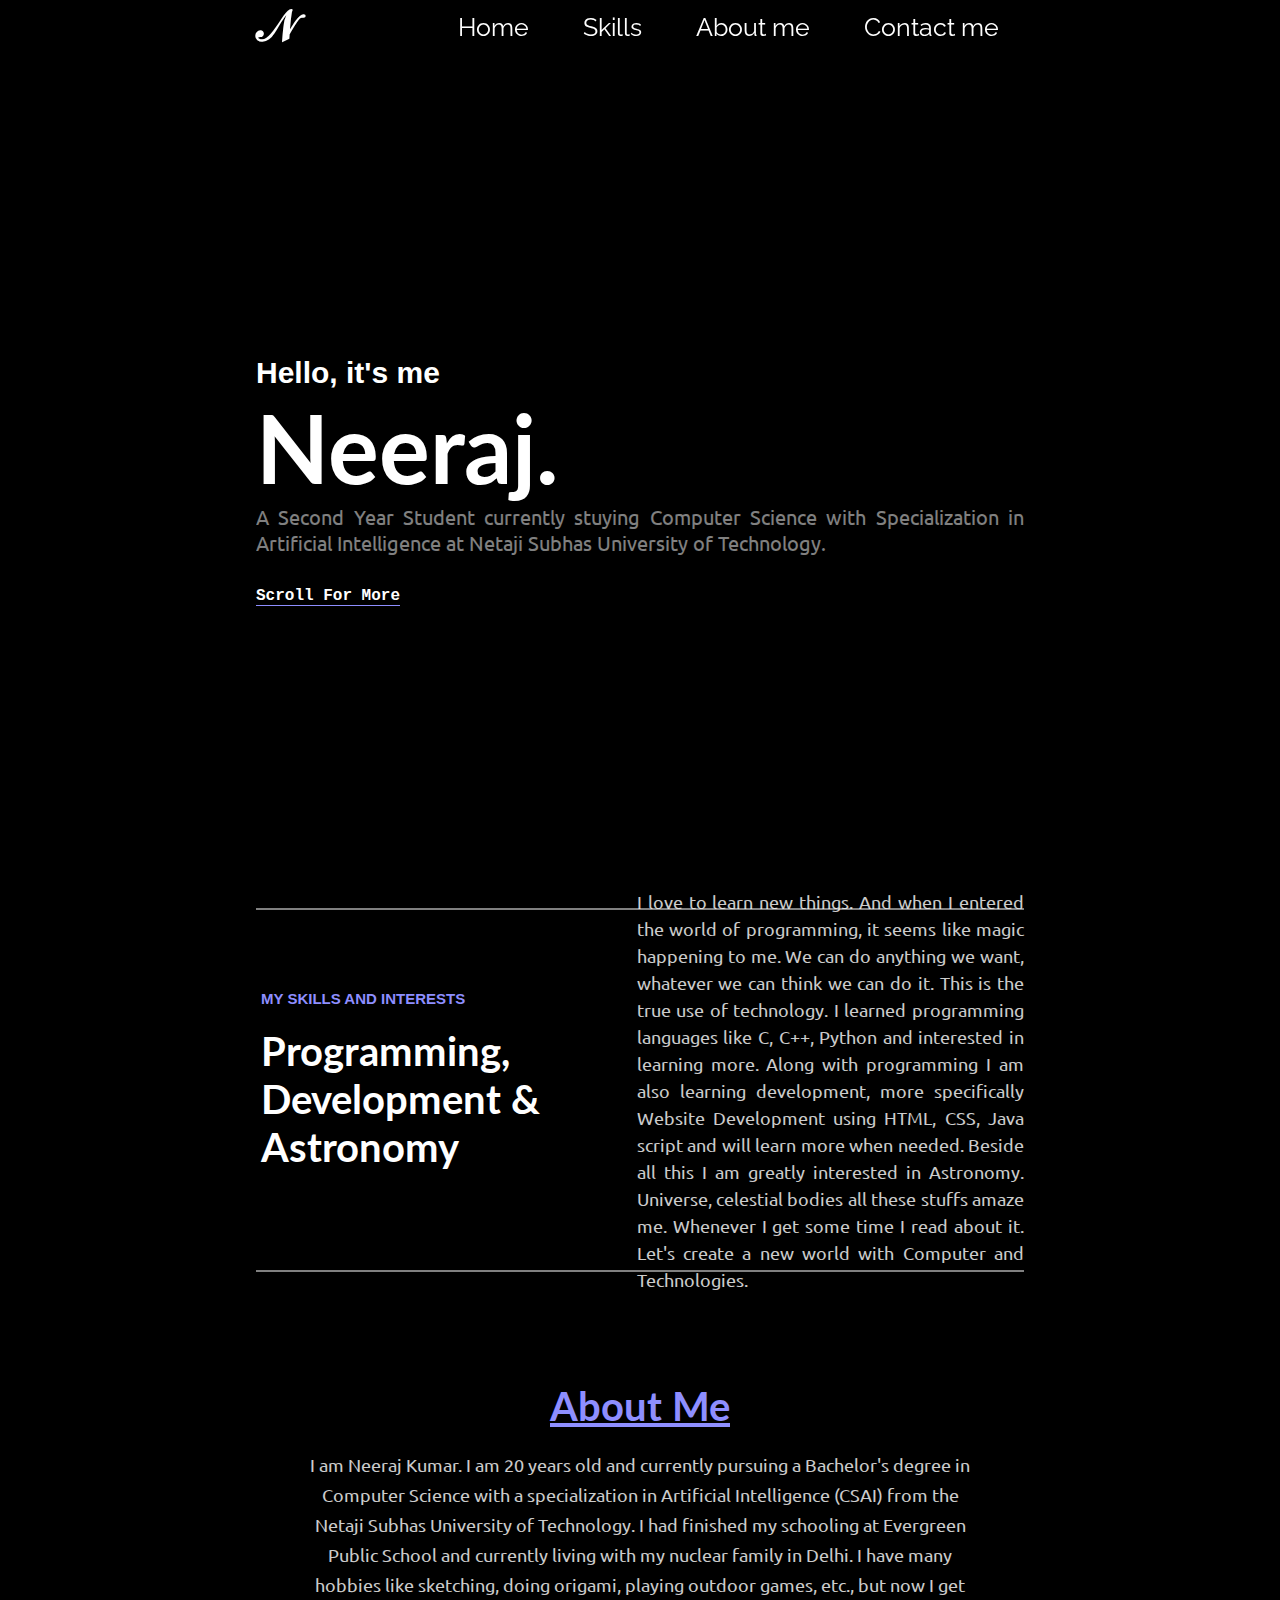
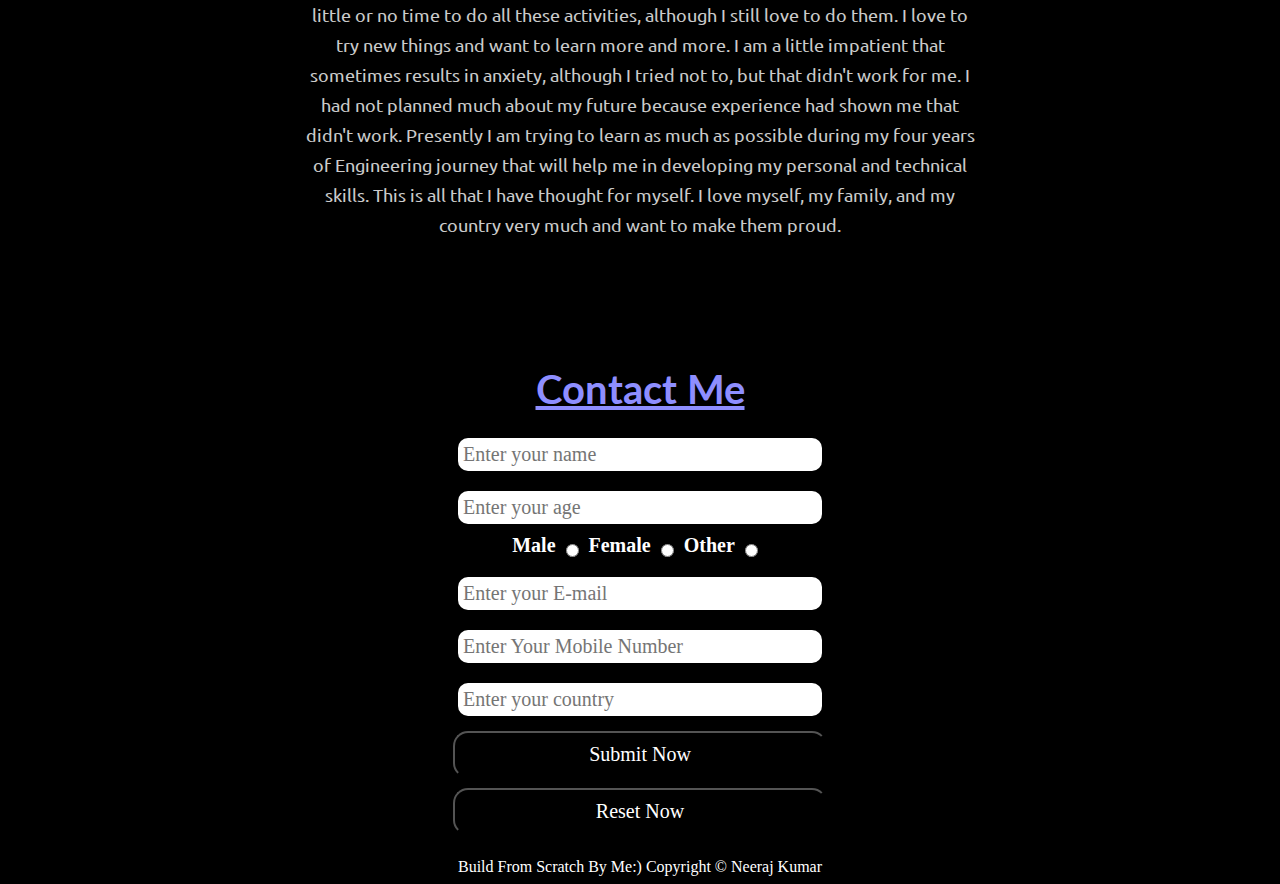
==== Personal Portfolio/index.html @ 367c5ee7 "Created a personal portfolio" ====
<!DOCTYPE html>
<html lang="en">

<head>
    <meta charset="UTF-8">
    <meta http-equiv="X-UA-Compatible" content="IE=edge">
    <meta name="viewport" content="width=device-width, initial-scale=1.0">
    <title>Neeraj Kumar's Portfolio</title>
    <link rel="stylesheet" href="style.css">
</head>

<body>
    <header>
        <nav>
            <div class="bar">
                <div class="left">
                    <a href="#"><span>&Nscr;</span></a>
                </div>
                <div class="navbar">
                    <ul>
                        <li><a href="#">Home</a></li>
                        <li><a href="#sec1">Skills</a></li>
                        <li><a href="#sec2">About me</a></li>
                        <li><a href="#sec3">Contact me</a></li>
                    </ul>
                </div>
            </div>
        </nav>
    </header>

    <section>
        <div class="mainsection">
            <h1 id="greet">Hello, it's me</h1>
            <h1 id="name">Neeraj.</h1>
            <p>A Second Year Student currently stuying Computer Science with Specialization in Artificial Intelligence
                at Netaji
                Subhas University of Technology.</p>
            <span><a href="#sec1">Scroll For More</a></span>
        </div>
    </section>

    <section id="sec1">
        <div class="skill">
            <div class="skillheads">
                <span>MY SKILLS AND INTERESTS</span>
                <h2>Programming, Development & Astronomy</h2>
            </div>
            <p>I love to learn new things. And when I entered the world of programming, it seems like magic happening to
                me. We can do anything we want, whatever we can think we can do it. This is the true use of technology.
                I learned programming languages like C, C++, Python and interested in learning more. Along with
                programming I am also learning development, more specifically Website Development using HTML, CSS, Java
                script and will learn more when needed. Beside all this I am greatly interested in Astronomy. Universe,
                celestial bodies all these stuffs amaze me. Whenever I get some time I read about it. Let's create a new
                world with Computer and Technologies.</p>
        </div>
    </section>

    <section id="sec2">
        <div class="aboutme">
            <h1>About Me</h1>
            <p>I am Neeraj Kumar. I am 20 years old and currently pursuing a Bachelor's degree in Computer Science with
                a specialization in Artificial Intelligence (CSAI) from the Netaji Subhas University of Technology. I
                had finished my schooling at Evergreen Public School and currently living with my nuclear family in
                Delhi. I have many hobbies like sketching, doing origami, playing outdoor games, etc., but now I get
                little or no time to do all these activities, although I still love to do them. I love to try new things
                and want to learn more and more. I am a little impatient that sometimes results in anxiety, although I
                tried not to, but that didn't work for me. I had not planned much about my future because experience had
                shown me that didn't work. Presently I am trying to learn as much as possible during my four years of
                Engineering journey that will help me in developing my personal and technical skills. This is all that I
                have thought for myself. I love myself, my family, and my country very much and want to make them proud.
            </p>
        </div>
    </section>

    <section id="sec3">
        <div class="contactme">
            <h1>Contact Me</h1>
            <form action="#">
                <input type="text" name="yname" id="yname" placeholder="Enter your name">
                <input type="number" name="age" id="age" placeholder="Enter your age">
                <div class="gndr">
                    <label for="male">Male</label>
                    <input type="radio" name="gndr" id="male">
                    <label for="female">Female</label>
                    <input type="radio" name="gndr" id="female">
                    <label for="other">Other</label>
                    <input type="radio" name="gndr" id="other">
                </div>
                <input type="email" name="email" id="email" placeholder="Enter your E-mail">
                <input type="number" name="number" id="number" placeholder="Enter Your Mobile Number">
                <input type="text" name="country" id="country" placeholder="Enter your country">
                <button type="submit" class="btn">Submit Now</button>
                <button type="reset" class="btn">Reset Now</button>
            </form>
        </div>
    </section>
    <footer><span>Build From Scratch By Me:) Copyright &copy; Neeraj Kumar</span></footer>
</body>

</html>
---- Personal Portfolio/style.css ----
/* Fonts */

@import url('https://fonts.googleapis.com/css2?family=Ubuntu:wght@300&display=swap');
@import url('https://fonts.googleapis.com/css2?family=Lato:wght@900&display=swap');
@import url('https://fonts.googleapis.com/css2?family=Raleway:wght@700&display=swap');
* {
    margin: 0px;
    padding: 0px;
    text-decoration: none;
    list-style: none;
    scroll-behavior: smooth;
}

body {
    background-color: black;
}

/* Navigation Bar */

header {
    position: sticky;
    top: 0px;
    left: 0px;
    z-index: 1;
}

.bar {
    display: flex;
    flex-direction: row;
    align-items: center;
    justify-content: space-between;
    background-color: rgba(0, 0, 0, 0.8);
    width: 60vw;
    margin: auto;
}

nav .left {
    display: flex;
    align-items: center;
    justify-content: center;
}

nav .left span {
    font-size: 45px;
    font-weight: bold;
    color: white;
}

nav .left span:hover {
    text-shadow: 0px 0px 7px white;
    transition-duration: 0.3s;
}

nav .navbar {
    display: flex;
    flex-direction: row;
    justify-content: space-between;
}

nav .navbar ul li {
    display: inline-block;
    margin: 0px 25px;
}

nav .navbar ul li a {
    font-size: 25px;
    font-family: 'Raleway', sans-serif;
    color: white;
}

nav .navbar ul li a:hover, nav .navbar ul li a:active {
    text-decoration: underline;
    text-decoration-thickness: 3px;
}

/* Main Section */

.mainsection {
    margin: auto;
    display: flex;
    flex-direction: column;
    justify-content: center;
    width: 60vw;
    height: 95vh;
}

.mainsection h1 {
    text-align: left;
    color: white;
}

.mainsection p {
    text-align: justify;
    font-size: 20px;
    font-family: 'Ubuntu', sans-serif;
    opacity: 0.5;
}

.mainsection span {
    margin-top: 30px;
}

.mainsection a {
    border-bottom: 1px solid rgb(142, 142, 255);
    font-weight: bold;
    font-family: 'Courier New', Courier, monospace;
    color: white;
}

.mainsection a:hover {
    padding-left: 10px;
    transition-duration: 0.5s;
}

#greet {
    font-size: 30px;
    font-family: Arial, Helvetica, sans-serif;
}

#name {
    font-size: 95px;
    font-family: 'Lato', sans-serif;
}

.mainsection p {
    color: white;
}

/* Skill */

.skill {
    border-top: 2px solid rgba(255, 255, 255, 0.5);
    border-bottom: 2px solid rgba(255, 255, 255, 0.5);
    display: flex;
    flex-direction: row;
    height: 40vh;
    width: 60vw;
    margin: auto;
    color: white;
    align-items: center;
    justify-content: space-evenly;
}

.skill .skillheads {
    display: flex;
    flex-direction: column;
}

.skill .skillheads span {
    font-family: Arial, Helvetica, sans-serif;
    font-size: 15px;
    margin: 0px 5px;
    font-weight: bold;
    color: rgb(142, 142, 255);
}

.skill .skillheads h2 {
    margin: 20px 5px;
    font-size: 40px;
    font-family: 'Lato', sans-serif;
}

.skill p {
    font-size: 18px;
    font-family: 'Ubuntu', sans-serif;
    text-align: justify;
    width: 60vw;
    line-height: 27px;
    opacity: 0.8;
}

/* About Me */

.aboutme {
    display: flex;
    flex-direction: column;
    align-items: center;
    margin: 100px 0px;
}

.aboutme h1 {
    text-align: center;
    font-size: 40px;
    font-family: 'Lato', sans-serif;
    margin: 10px;
    color: rgb(142, 142, 255);
    text-decoration: underline;
}

.aboutme p {
    text-align: center;
    margin: 10px 300px;
    font-size: 18px;
    font-family: 'Ubuntu', sans-serif;
    line-height: 30px;
    color: white;
    opacity: 0.8;
}

/* Contact Me */

.contactme {
    display: flex;
    flex-direction: column;
    background-image: url('https://img.freepik.com/free-photo/contact-us-business-icon-computer-keyboard-with-globe_117856-2468.jpg?size=626&ext=jpg');
    background-position: center;
    background-repeat: no-repeat;
    background-size: cover;
    margin: 5px 0px;
    padding: 5px;
}

.contactme h1 {
    text-align: center;
    font-size: 40px;
    font-family: 'Lato', sans-serif;
    margin: 10px;
    color: rgb(142, 142, 255);
    text-decoration: underline;
}

.contactme form {
    display: flex;
    flex-direction: column;
    width: 30vw;
    margin: 5px auto;
}

.contactme form input {
    border: none;
    display: inline-block;
    font-size: 20px;
    font-family: cursive;
    border-radius: 10px;
    margin: 10px;
    padding: 5px;
}

.contactme form input:hover {
    background-color: ghostwhite;
}

.contactme form input:active {
    background-color: whitesmoke;
}

.contactme form .gndr {
    font-size: 20px;
    font-family: cursive;
    display: flex;
    justify-content: center;
    color: white;
    font-weight: bold;
}

.btn {
    font-size: 20px;
    padding: 10px;
    margin: 5px;
    font-family: cursive;
    border-radius: 15px;
    cursor: pointer;
    background-color: black;
    color: white;
}

.btn:hover, .btn:active {
    background-color: rgb(30, 30, 30);
}

/* Footer */

footer {
    display: flex;
    justify-content: center;
    margin: 5px 0px;
}

footer span {
    color: white;
    margin: 3px 0px;
}
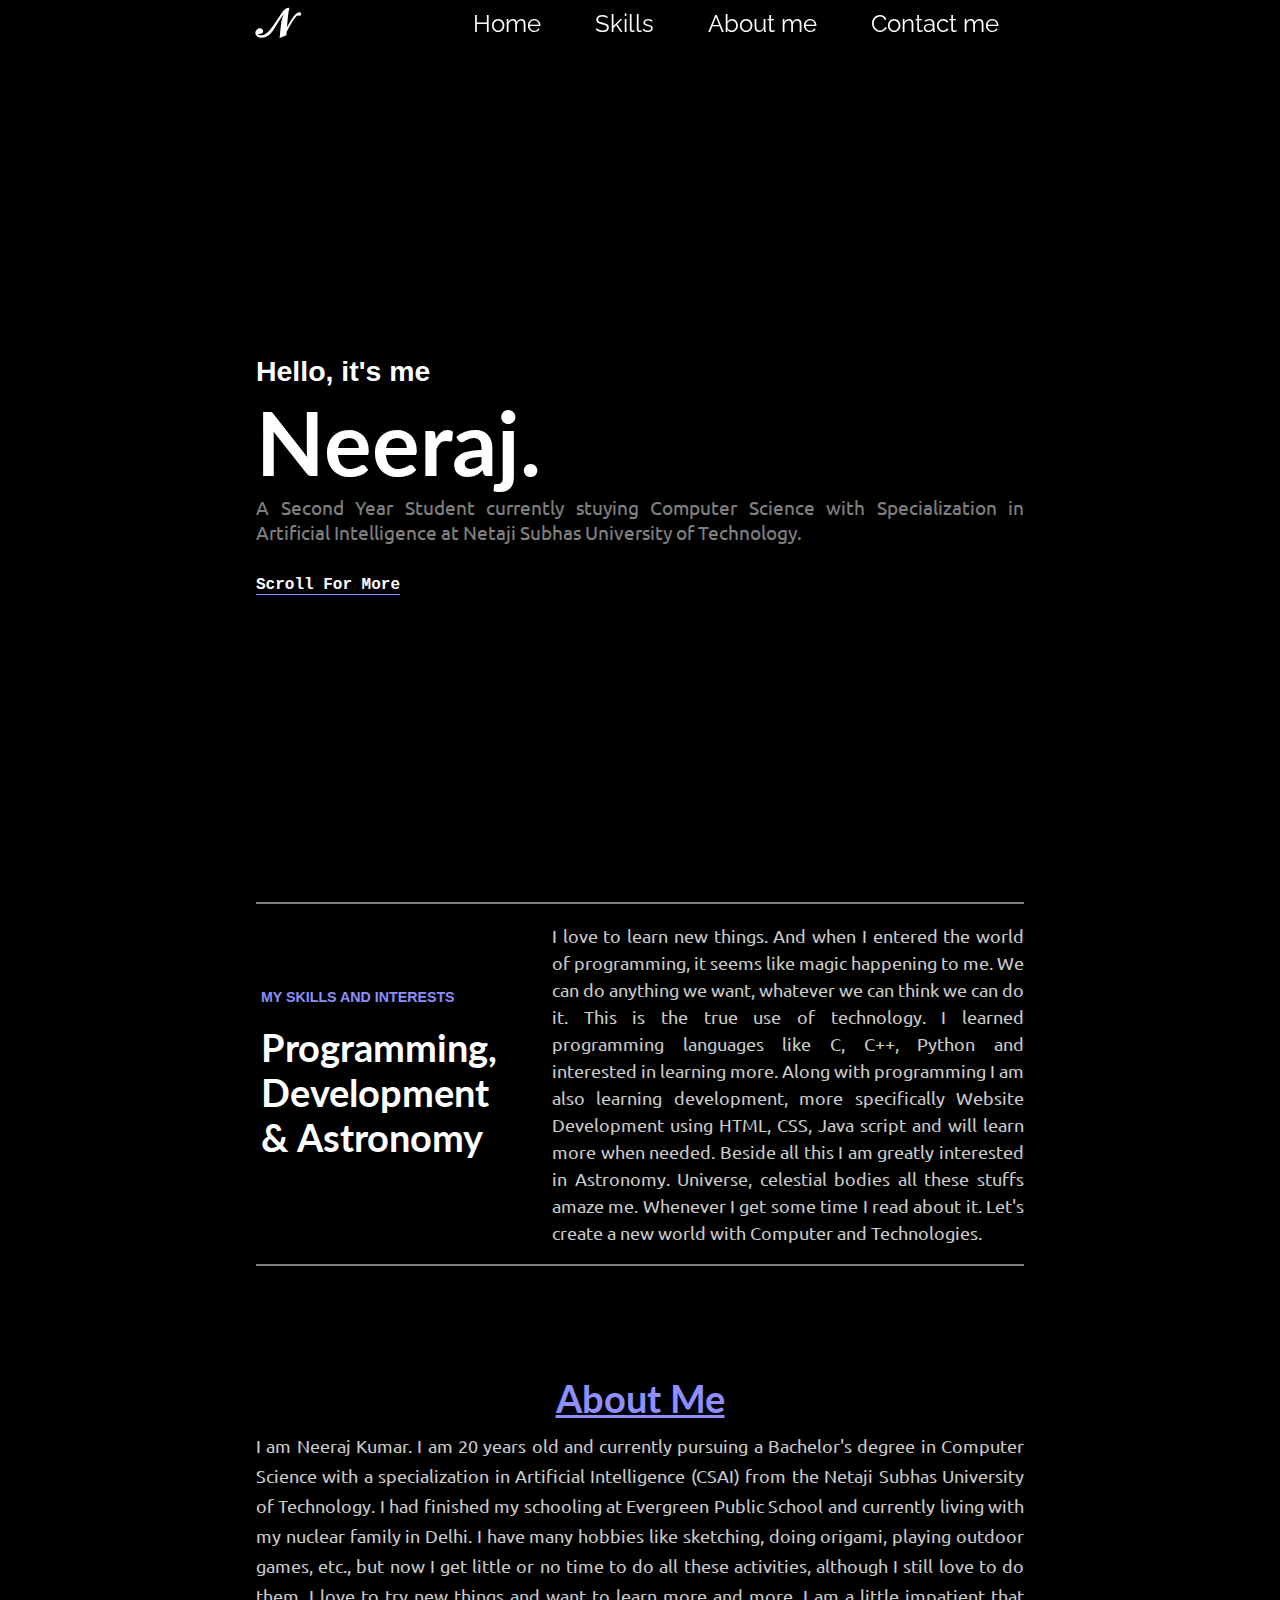
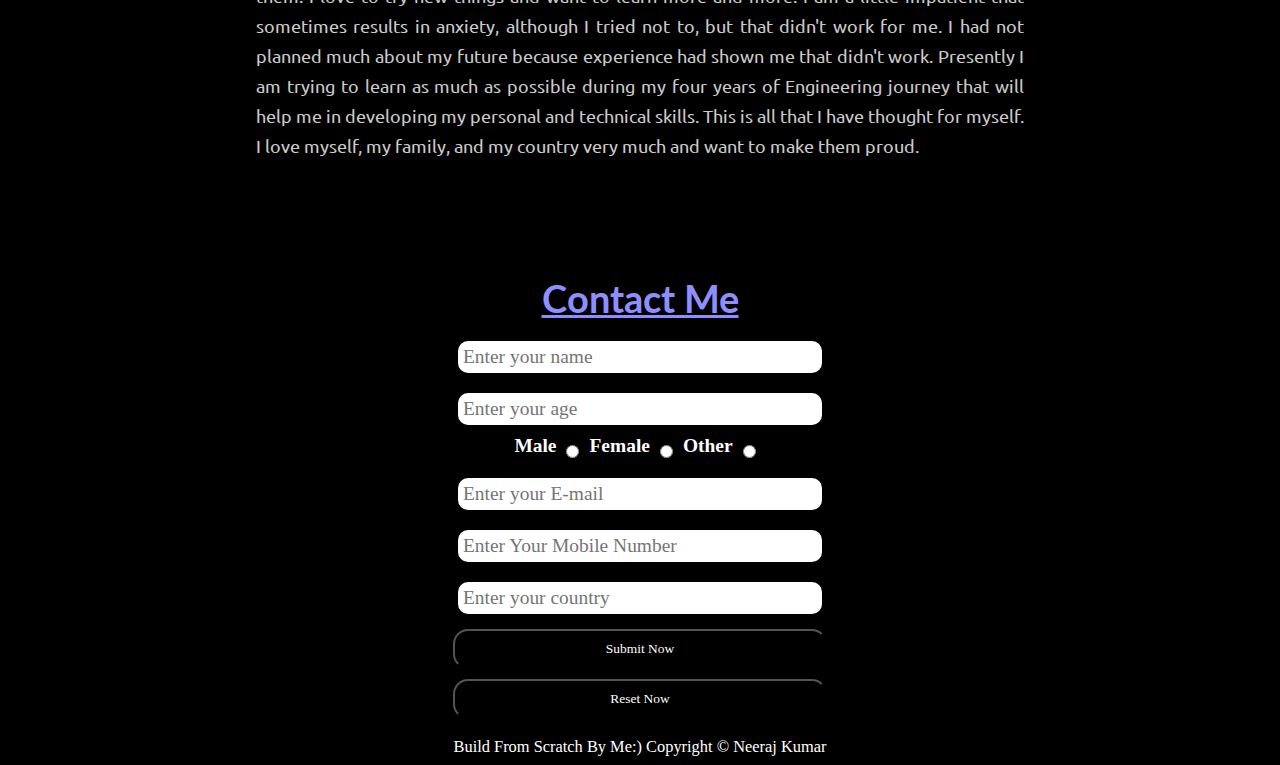
==== commit baac269f: "Made my portfolio responsive" ====
--- a/Personal Portfolio/index.html
+++ b/Personal Portfolio/index.html
@@ -7,6 +7,7 @@
     <meta name="viewport" content="width=device-width, initial-scale=1.0">
     <title>Neeraj Kumar's Portfolio</title>
     <link rel="stylesheet" href="style.css">
+    <link rel="stylesheet" media="screen and (max-width: 1110px)" href="responsive.css">
 </head>
 
 <body>
--- a/Personal Portfolio/style.css
+++ b/Personal Portfolio/style.css
@@ -30,7 +30,7 @@
     align-items: center;
     justify-content: space-between;
     background-color: rgba(0, 0, 0, 0.8);
-    width: 60vw;
+    max-width: 60vw;
     margin: auto;
 }
 
@@ -41,7 +41,7 @@
 }
 
 nav .left span {
-    font-size: 45px;
+    font-size: calc(20px + 1.63vw);
     font-weight: bold;
     color: white;
 }
@@ -63,7 +63,7 @@
 }
 
 nav .navbar ul li a {
-    font-size: 25px;
+    font-size: calc(16px + 0.6vw);
     font-family: 'Raleway', sans-serif;
     color: white;
 }
@@ -80,8 +80,12 @@
     display: flex;
     flex-direction: column;
     justify-content: center;
-    width: 60vw;
-    height: 95vh;
+    max-width: 60vw;
+    min-height: 95vh;
+}
+
+.mainsection span {
+    margin-top: 30px;
 }
 
 .mainsection h1 {
@@ -91,13 +95,9 @@
 
 .mainsection p {
     text-align: justify;
-    font-size: 20px;
+    font-size: calc(16px + 0.27vw);
     font-family: 'Ubuntu', sans-serif;
     opacity: 0.5;
-}
-
-.mainsection span {
-    margin-top: 30px;
 }
 
 .mainsection a {
@@ -113,12 +113,12 @@
 }
 
 #greet {
-    font-size: 30px;
+    font-size: calc(20px + 0.66vw);
     font-family: Arial, Helvetica, sans-serif;
 }
 
 #name {
-    font-size: 95px;
+    font-size: calc(60px + 2.28vw);
     font-family: 'Lato', sans-serif;
 }
 
@@ -133,8 +133,8 @@
     border-bottom: 2px solid rgba(255, 255, 255, 0.5);
     display: flex;
     flex-direction: row;
-    height: 40vh;
-    width: 60vw;
+    min-height: 40vh;
+    max-width: 60vw;
     margin: auto;
     color: white;
     align-items: center;
@@ -148,7 +148,7 @@
 
 .skill .skillheads span {
     font-family: Arial, Helvetica, sans-serif;
-    font-size: 15px;
+    font-size: calc(10px + 0.33vw);
     margin: 0px 5px;
     font-weight: bold;
     color: rgb(142, 142, 255);
@@ -156,15 +156,16 @@
 
 .skill .skillheads h2 {
     margin: 20px 5px;
-    font-size: 40px;
+    font-size: calc(25px + 1vw);
     font-family: 'Lato', sans-serif;
 }
 
 .skill p {
-    font-size: 18px;
+    font-size: calc(15px + 0.2vw);
     font-family: 'Ubuntu', sans-serif;
     text-align: justify;
-    width: 60vw;
+    max-width: 60vw;
+    margin-left: 50px;
     line-height: 27px;
     opacity: 0.8;
 }
@@ -180,7 +181,7 @@
 
 .aboutme h1 {
     text-align: center;
-    font-size: 40px;
+    font-size: calc(25px + 1vw);
     font-family: 'Lato', sans-serif;
     margin: 10px;
     color: rgb(142, 142, 255);
@@ -188,9 +189,9 @@
 }
 
 .aboutme p {
-    text-align: center;
-    margin: 10px 300px;
-    font-size: 18px;
+    text-align: justify;
+    max-width: 60vw;
+    font-size: calc(15px + 0.2vw);
     font-family: 'Ubuntu', sans-serif;
     line-height: 30px;
     color: white;
@@ -206,13 +207,14 @@
     background-position: center;
     background-repeat: no-repeat;
     background-size: cover;
+    align-items: center;
     margin: 5px 0px;
     padding: 5px;
 }
 
 .contactme h1 {
     text-align: center;
-    font-size: 40px;
+    font-size: calc(25px + 1vw);
     font-family: 'Lato', sans-serif;
     margin: 10px;
     color: rgb(142, 142, 255);
@@ -222,14 +224,13 @@
 .contactme form {
     display: flex;
     flex-direction: column;
-    width: 30vw;
-    margin: 5px auto;
+    min-width: 30vw;
 }
 
 .contactme form input {
     border: none;
     display: inline-block;
-    font-size: 20px;
+    font-size: calc(16px + 0.27vw);
     font-family: cursive;
     border-radius: 10px;
     margin: 10px;
@@ -245,7 +246,7 @@
 }
 
 .contactme form .gndr {
-    font-size: 20px;
+    font-size: calc(16px + 0.27vw);
     font-family: cursive;
     display: flex;
     justify-content: center;
@@ -254,7 +255,7 @@
 }
 
 .btn {
-    font-size: 20px;
+    font-size: calc(10px + 0.27vw);
     padding: 10px;
     margin: 5px;
     font-family: cursive;
@@ -279,4 +280,5 @@
 footer span {
     color: white;
     margin: 3px 0px;
+    font-size: calc(10px + 0.5vw);
 }--- a/Personal Portfolio/responsive.css
+++ b/Personal Portfolio/responsive.css
@@ -0,0 +1,63 @@
+.mainsection {
+    max-width: 80vw;
+}
+
+.bar {
+    flex-direction: column;
+    max-width: 80vw;
+}
+
+nav .navbar {
+    justify-content: space-around;
+    margin-top: 5px;
+    flex-wrap: wrap;
+}
+
+.skill {
+    flex-direction: column;
+    max-width: 80vw;
+}
+
+.skill p {
+    margin: 5px auto;
+    max-width: 80vw;
+}
+
+.skill .skillheads {
+    align-items: center;
+    text-align: center;
+}
+
+.skill .skillheads span {
+    margin-top: 7px;
+}
+
+.aboutme p {
+    max-width: 80vw;
+    line-height: 27px;
+}
+
+.contactme form {
+    min-width: 50vw;
+}
+
+@media (max-width:755px) {
+    .mainsection {
+        max-width: 90vw;
+    }
+    .bar {
+        max-width: 90vw;
+    }
+    .mainsection p {
+        margin-top: 10px;
+    }
+    .skill {
+        max-width: 90vw;
+    }
+    .skill p {
+        max-width: 90vw;
+    }
+    .aboutme p {
+        max-width: 90vw;
+    }
+}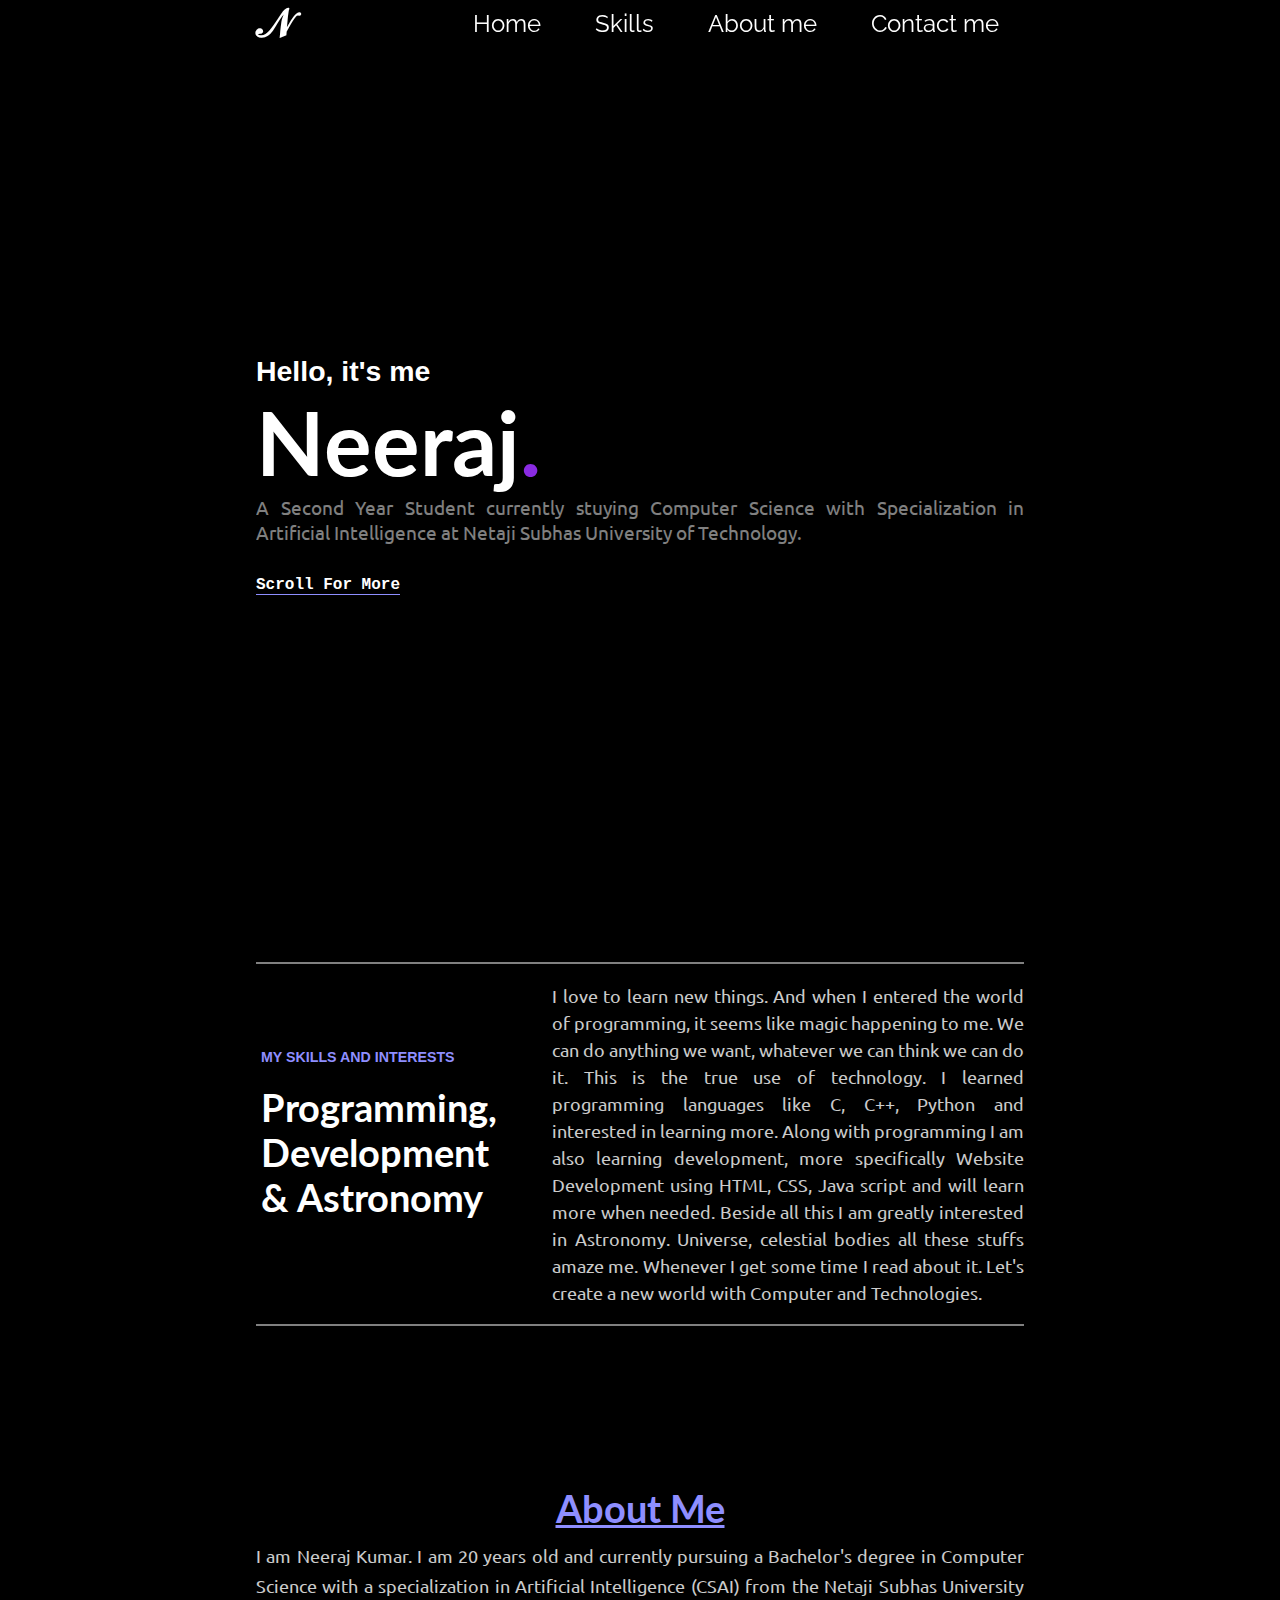
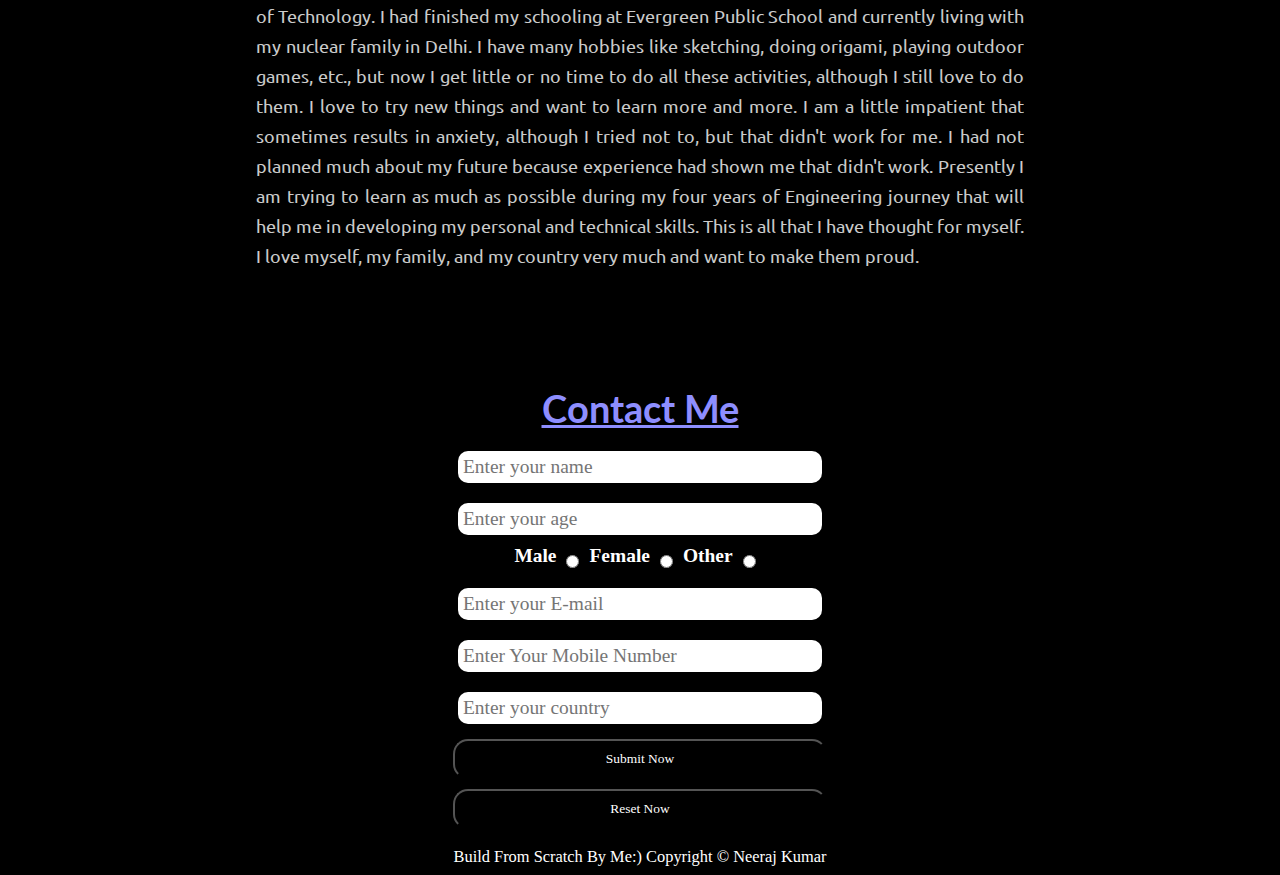
==== commit 67ff6642: "Checkpoint commit" ====
--- a/Personal Portfolio/index.html
+++ b/Personal Portfolio/index.html
@@ -5,6 +5,7 @@
     <meta charset="UTF-8">
     <meta http-equiv="X-UA-Compatible" content="IE=edge">
     <meta name="viewport" content="width=device-width, initial-scale=1.0">
+    <meta name="description" content="personal single page portfolio">
     <title>Neeraj Kumar's Portfolio</title>
     <link rel="stylesheet" href="style.css">
     <link rel="stylesheet" media="screen and (max-width: 1110px)" href="responsive.css">
@@ -32,7 +33,7 @@
     <section>
         <div class="mainsection">
             <h1 id="greet">Hello, it's me</h1>
-            <h1 id="name">Neeraj.</h1>
+            <h1 id="name">Neeraj</h1>
             <p>A Second Year Student currently stuying Computer Science with Specialization in Artificial Intelligence
                 at Netaji
                 Subhas University of Technology.</p>
--- a/Personal Portfolio/style.css
+++ b/Personal Portfolio/style.css
@@ -3,6 +3,7 @@
 @import url('https://fonts.googleapis.com/css2?family=Ubuntu:wght@300&display=swap');
 @import url('https://fonts.googleapis.com/css2?family=Lato:wght@900&display=swap');
 @import url('https://fonts.googleapis.com/css2?family=Raleway:wght@700&display=swap');
+
 * {
     margin: 0px;
     padding: 0px;
@@ -105,11 +106,11 @@
     font-weight: bold;
     font-family: 'Courier New', Courier, monospace;
     color: white;
+    transition: all 250ms linear;
 }
 
 .mainsection a:hover {
     padding-left: 10px;
-    transition-duration: 0.5s;
 }
 
 #greet {
@@ -122,11 +123,22 @@
     font-family: 'Lato', sans-serif;
 }
 
+#name::after {
+    content: ".";
+    color: blueviolet;
+    font-size: calc(60px + 2.28vw);
+    font-family: 'Lato', sans-serif;
+}
+
 .mainsection p {
     color: white;
 }
 
 /* Skill */
+
+#sec1 {
+    padding-top: 60px;
+}
 
 .skill {
     border-top: 2px solid rgba(255, 255, 255, 0.5);
@@ -177,6 +189,7 @@
     flex-direction: column;
     align-items: center;
     margin: 100px 0px;
+    padding-top: 50px;
 }
 
 .aboutme h1 {
--- a/Personal Portfolio/responsive.css
+++ b/Personal Portfolio/responsive.css
@@ -11,6 +11,14 @@
     justify-content: space-around;
     margin-top: 5px;
     flex-wrap: wrap;
+}
+
+nav .navbar ul li {
+    margin: 0px 10px;
+}
+
+nav .navbar ul li a {
+    font-size: 17px;
 }
 
 .skill {
